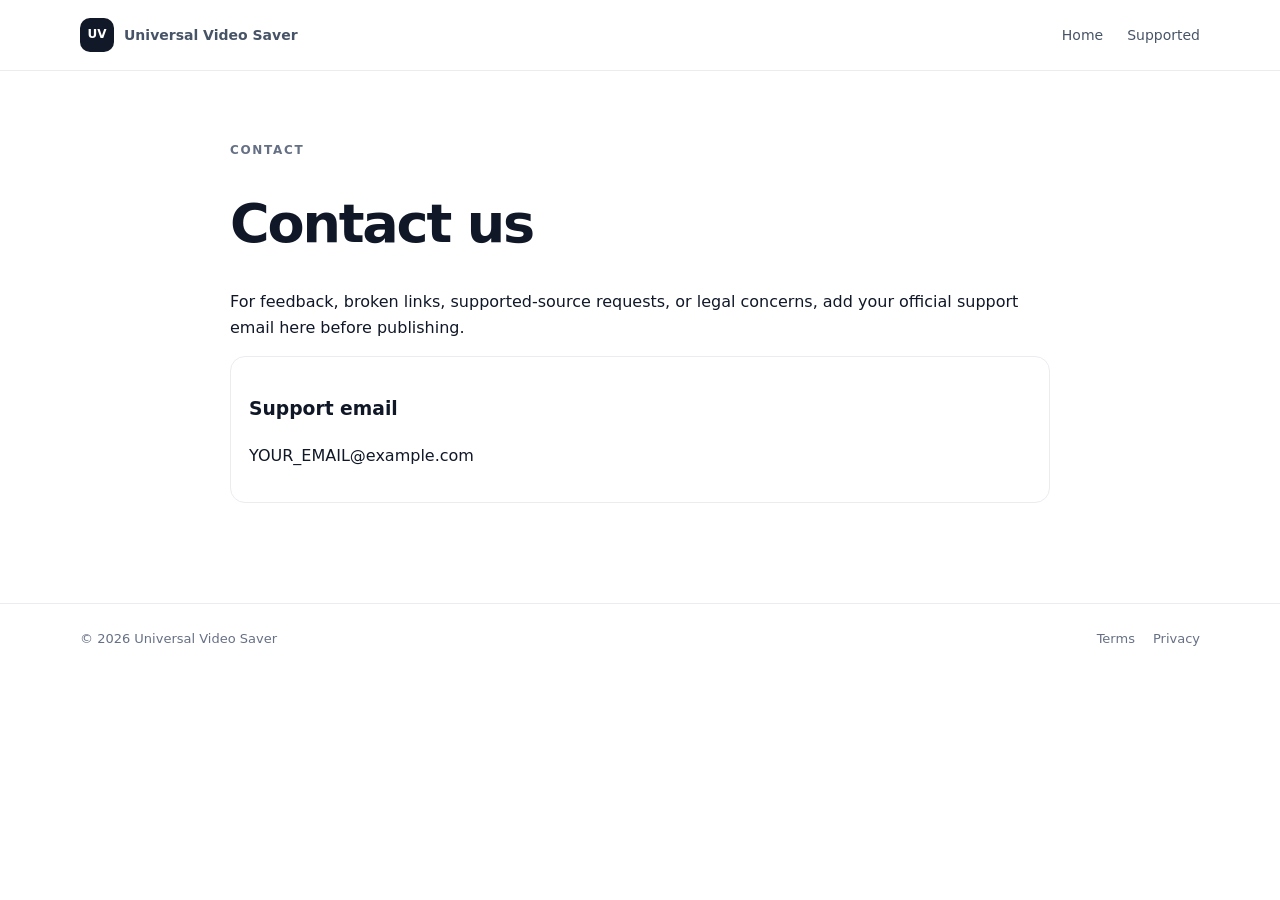
==== contact.html @ 34b4c6ec "Add files via upload" ====
<!doctype html>
<html lang="en"><head><meta charset="utf-8"><meta name="viewport" content="width=device-width,initial-scale=1"><title>Contact — Universal Video Saver</title><link rel="stylesheet" href="assets/css/style.css"></head>
<body><header class="site-header"><div class="container nav"><a class="brand" href="index.html"><span>UV</span> Universal Video Saver</a><nav><a href="index.html">Home</a><a href="supported-sites.html">Supported</a></nav></div></header>
<main class="page"><div class="container narrow"><div class="eyebrow">CONTACT</div><h1>Contact us</h1><p>For feedback, broken links, supported-source requests, or legal concerns, add your official support email here before publishing.</p><div class="contact-card"><h3>Support email</h3><p>YOUR_EMAIL@example.com</p></div></div></main><footer class="footer"><div class="container footer-inner"><span>© 2026 Universal Video Saver</span><div><a href="terms.html">Terms</a><a href="privacy.html">Privacy</a></div></div></footer></body></html>
---- assets/css/style.css ----
*{box-sizing:border-box}html{scroll-behavior:smooth}body{margin:0;font-family:Inter,ui-sans-serif,system-ui,-apple-system,BlinkMacSystemFont,"Segoe UI",sans-serif;color:#101828;background:#fff;line-height:1.6}.container{width:min(1120px,calc(100% - 40px));margin:auto}.site-header{position:sticky;top:0;z-index:10;background:rgba(255,255,255,.9);backdrop-filter:blur(14px);border-bottom:1px solid #eaecf0}.nav{height:70px;display:flex;align-items:center;justify-content:space-between}.brand{font-weight:800;text-decoration:none;color:#101828;display:flex;align-items:center;gap:10px}.brand span{display:grid;place-items:center;width:34px;height:34px;border-radius:10px;background:#111827;color:#fff;font-size:12px}.nav nav{display:flex;gap:24px}.nav a{color:#475467;text-decoration:none;font-size:14px}.hero{padding:80px 0 70px;background:linear-gradient(180deg,#f8faff,#fff)}.hero-grid{display:grid;grid-template-columns:1.2fr .8fr;gap:60px;align-items:center}.eyebrow{font-size:12px;font-weight:800;letter-spacing:.14em;color:#667085;margin-bottom:16px}.hero h1{font-size:clamp(46px,7vw,82px);line-height:.98;letter-spacing:-.055em;margin:0 0 24px}.hero h1 strong{color:#635bff}.lead{font-size:19px;color:#667085;max-width:650px}.card{background:#fff;border:1px solid #eaecf0;border-radius:22px;box-shadow:0 18px 50px rgba(16,24,40,.08)}.analyzer{margin-top:34px;padding:22px}.analyzer label{display:block;font-weight:700;margin-bottom:10px}.input-row{display:flex;gap:10px}.input-row input{flex:1;min-width:0;border:1px solid #d0d5dd;border-radius:13px;padding:15px;font-size:16px;outline:none}.input-row input:focus{border-color:#635bff;box-shadow:0 0 0 3px rgba(99,91,255,.12)}button{border:0;border-radius:13px;padding:0 22px;background:#111827;color:#fff;font-weight:700;cursor:pointer}.hint{font-size:12px;color:#98a2b3;margin:10px 0 0}.result{margin-top:15px;padding:14px;border-radius:13px;background:#f8f9fc}.result strong,.result span{display:block}.result span{font-size:13px;color:#667085;margin-top:3px}.hidden{display:none}.hero-art{display:grid;place-items:center}.phone{width:250px;height:470px;border:9px solid #111827;border-radius:38px;padding:18px;background:#f2f4f7;box-shadow:25px 30px 70px rgba(16,24,40,.18);transform:rotate(4deg)}.phone-top{width:80px;height:17px;border-radius:20px;background:#111827;margin:0 auto 30px}.preview-box{height:220px;border-radius:18px;background:linear-gradient(135deg,#d0d5dd,#667085);display:grid;place-items:center;color:#fff;font-size:48px}.skeleton{height:16px;background:#d0d5dd;border-radius:8px;margin-top:22px}.skeleton.short{width:60%;margin-top:10px}.download-demo{margin-top:25px;padding:13px;border-radius:12px;text-align:center;background:#111827;color:#fff;font-weight:700}.section{padding:80px 0}.soft{background:#f8f9fc}.section-heading{display:flex;gap:15px;align-items:center;margin-bottom:35px}.section-heading span{font-weight:800;color:#635bff}.section-heading h2{margin:0;font-size:34px}.steps{display:grid;grid-template-columns:repeat(3,1fr);gap:20px}.steps article,.feature-grid>div{border:1px solid #eaecf0;border-radius:18px;padding:26px;background:#fff}.steps b{display:grid;place-items:center;width:40px;height:40px;border-radius:50%;background:#eef0ff;color:#635bff}.steps h3{margin-bottom:5px}.steps p,.feature-grid p{color:#667085}.feature-grid{display:grid;grid-template-columns:repeat(3,1fr);gap:20px}.icon{font-size:26px}.footer{border-top:1px solid #eaecf0;padding:25px 0}.footer-inner{display:flex;justify-content:space-between;gap:20px;color:#667085;font-size:13px}.footer a{color:#667085;text-decoration:none;margin-left:18px}.page{padding:70px 0 100px}.narrow{max-width:820px}.page h1{font-size:54px;letter-spacing:-.04em;line-height:1.05}.page h2{margin-top:38px}.source-list{display:grid;grid-template-columns:1fr 1fr;gap:12px;margin-top:30px}.source-list div,.contact-card{border:1px solid #eaecf0;border-radius:15px;padding:18px}.source-list span{display:block;color:#667085;font-size:13px}.notice{margin-top:25px;padding:18px;border-left:4px solid #635bff;background:#f8f9fc;color:#475467}@media(max-width:760px){.container{width:min(100% - 28px,1120px)}.nav nav{display:none}.hero{padding-top:55px}.hero-grid{grid-template-columns:1fr}.hero-art{display:none}.steps,.feature-grid,.source-list{grid-template-columns:1fr}.input-row{flex-direction:column}.input-row button{height:50px}.page h1{font-size:42px}.footer-inner{flex-direction:column}.footer a{margin:0 18px 0 0}}
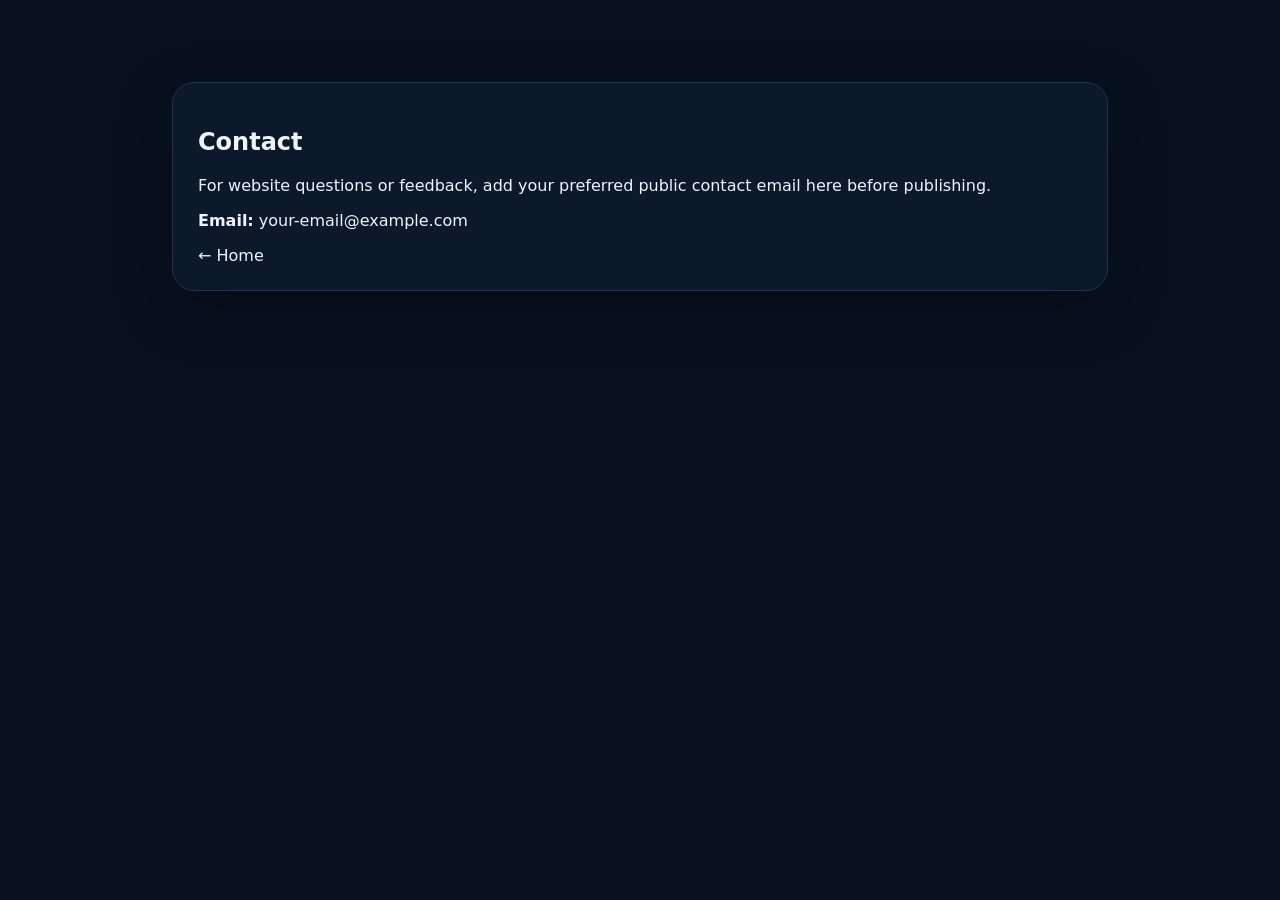
==== commit 72f208f7: "Add files via upload" ====
--- a/contact.html
+++ b/contact.html
@@ -1,4 +1 @@
-<!doctype html>
-<html lang="en"><head><meta charset="utf-8"><meta name="viewport" content="width=device-width,initial-scale=1"><title>Contact — Universal Video Saver</title><link rel="stylesheet" href="assets/css/style.css"></head>
-<body><header class="site-header"><div class="container nav"><a class="brand" href="index.html"><span>UV</span> Universal Video Saver</a><nav><a href="index.html">Home</a><a href="supported-sites.html">Supported</a></nav></div></header>
-<main class="page"><div class="container narrow"><div class="eyebrow">CONTACT</div><h1>Contact us</h1><p>For feedback, broken links, supported-source requests, or legal concerns, add your official support email here before publishing.</p><div class="contact-card"><h3>Support email</h3><p>YOUR_EMAIL@example.com</p></div></div></main><footer class="footer"><div class="container footer-inner"><span>© 2026 Universal Video Saver</span><div><a href="terms.html">Terms</a><a href="privacy.html">Privacy</a></div></div></footer></body></html>
+<!doctype html><html lang="en"><head><meta charset="utf-8"><meta name="viewport" content="width=device-width,initial-scale=1"><title>Contact</title><link rel="stylesheet" href="style.css"></head><body><main class="hero"><div class="card"><h2>Contact</h2><p>For website questions or feedback, add your preferred public contact email here before publishing.</p><p><b>Email:</b> your-email@example.com</p><a href="index.html">← Home</a></div></main></body></html>
--- a/style.css
+++ b/style.css
@@ -0,0 +1 @@
+*{box-sizing:border-box}body{margin:0;font-family:Inter,system-ui,-apple-system,Segoe UI,Roboto,Arial,sans-serif;background:#07111f;color:#eef4ff;min-height:100vh}a{color:inherit;text-decoration:none}.topbar{height:74px;display:flex;align-items:center;justify-content:space-between;padding:0 6%;border-bottom:1px solid #1c2b40;background:#091525}.brand{font-size:20px;font-weight:800}.brand span{color:#62a8ff;margin-left:5px}.topbar nav{display:flex;gap:22px;color:#aebbd0;font-size:14px}.topbar nav a:hover{color:#fff}.hero{max-width:980px;margin:0 auto;padding:82px 22px 45px;text-align:center}.badge{display:inline-block;padding:8px 13px;border:1px solid #25476d;border-radius:999px;color:#8dc2ff;background:#0b1d31;font-size:13px}.hero h1{font-size:clamp(42px,7vw,76px);line-height:1.02;margin:22px 0 18px;letter-spacing:-3px}.hero h1 span{color:#68adff}.lead{max-width:680px;margin:0 auto 38px;color:#aebbd0;font-size:18px;line-height:1.6}.card{background:#0c192a;border:1px solid #20334d;border-radius:22px;padding:25px;text-align:left;box-shadow:0 18px 60px #0004}.card label{display:block;font-size:13px;color:#aebbd0;margin-bottom:9px}.input-row{display:flex;gap:10px}.input-row input{min-width:0;flex:1;background:#07111f;border:1px solid #2b405d;border-radius:12px;color:#fff;padding:16px;font-size:16px;outline:none}.input-row input:focus{border-color:#5fa9ff}.input-row button,.download{border:0;border-radius:12px;padding:0 20px;background:#4e9bff;color:#06101d;font-weight:800;cursor:pointer;display:inline-flex;align-items:center;justify-content:center}.input-row button:hover,.download:hover{background:#73b4ff}.hint{font-size:12px;color:#7f91aa}.status{margin-top:14px;font-size:14px}.error{color:#ff9e9e}.warn{color:#ffd27d}.success{color:#75e0a1}.result{margin-top:16px;border-top:1px solid #20334d;padding-top:16px}.hidden{display:none}.media-info{display:flex;align-items:center;justify-content:space-between;gap:15px}.media-info strong{margin-left:10px;word-break:break-all}.type{font-size:11px;border:1px solid #31547b;padding:5px 7px;border-radius:7px;color:#91c5ff}.download{min-height:44px}.features{display:grid;grid-template-columns:repeat(3,1fr);gap:14px;margin-top:18px}.features article{padding:20px;background:#0c192a;border:1px solid #1c3049;border-radius:16px}.features p{color:#91a1b8;font-size:13px;line-height:1.5;margin-bottom:0}.notice{margin-top:18px;padding:16px;border:1px solid #3b3a25;background:#171a12;color:#b9c0a5;border-radius:14px;font-size:13px;line-height:1.5}footer{text-align:center;padding:28px;color:#687a94;font-size:12px}@media(max-width:650px){.topbar{padding:0 18px}.topbar nav{display:none}.hero{padding-top:55px}.hero h1{letter-spacing:-2px}.input-row{flex-direction:column}.input-row button{height:48px}.features{grid-template-columns:1fr}.media-info{align-items:stretch;flex-direction:column}.download{height:46px}}
